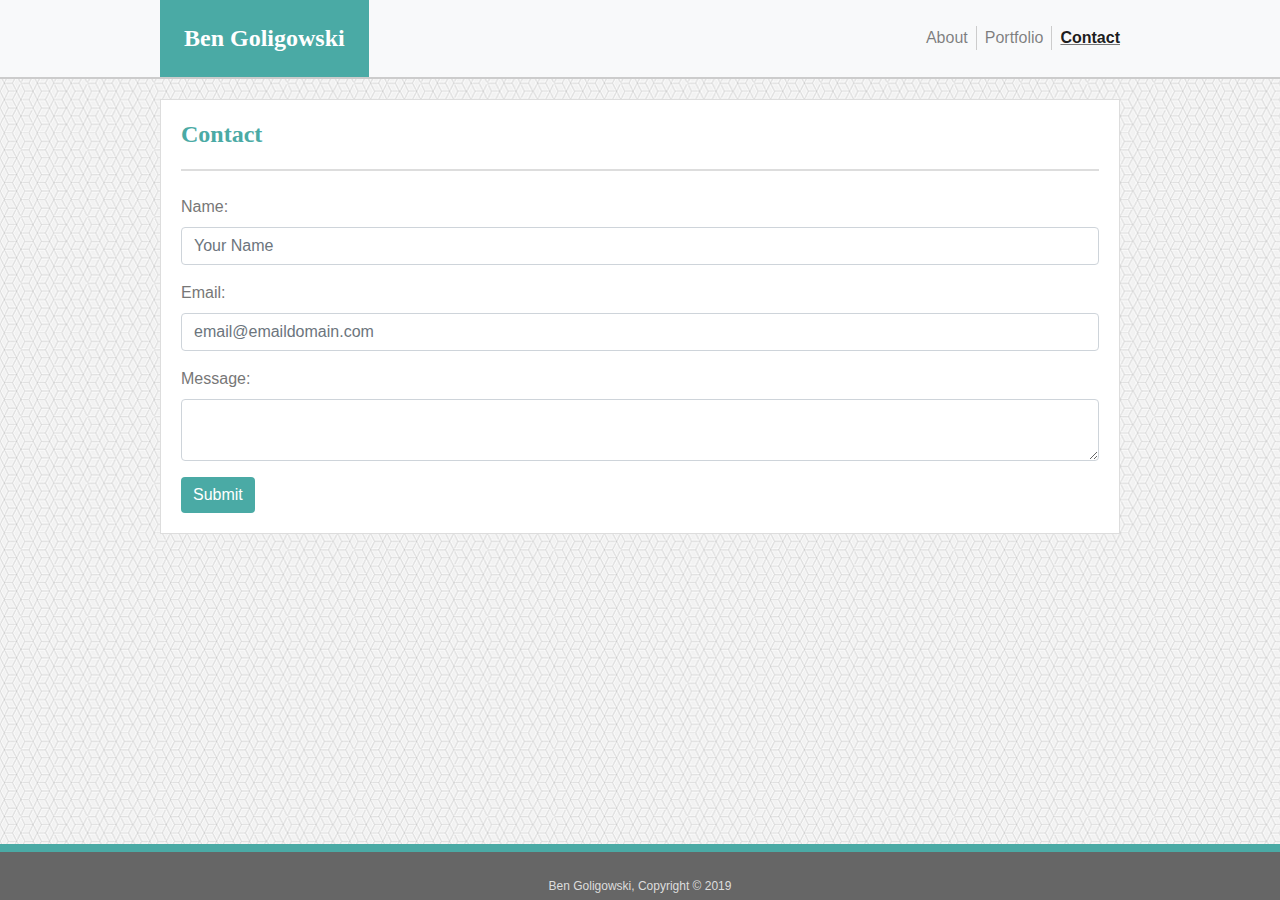
==== contact.html @ 7be6637e "updating the github profile page with contents finally" ====
<!DOCTYPE html>
<!--[if lt IE 7]>      <html class="no-js lt-ie9 lt-ie8 lt-ie7"> <![endif]-->
<!--[if IE 7]>         <html class="no-js lt-ie9 lt-ie8"> <![endif]-->
<!--[if IE 8]>         <html class="no-js lt-ie9"> <![endif]-->
<!--[if gt IE 8]><!-->
<html class="no-js h-100" lang="en-us">
<!--<![endif]-->

<head>
    <meta charset="utf-8">
    <meta http-equiv="X-UA-Compatible" content="IE=edge">
    <title>Contact</title>
    <meta name="description" content="">
    <meta name="viewport" content="width=device-width, initial-scale=1">
    <link rel="stylesheet" href="https://stackpath.bootstrapcdn.com/bootstrap/4.3.1/css/bootstrap.min.css"
        integrity="sha384-ggOyR0iXCbMQv3Xipma34MD+dH/1fQ784/j6cY/iJTQUOhcWr7x9JvoRxT2MZw1T" crossorigin="anonymous">
    <link rel="stylesheet" href="assets/css/style.css">
    <script src="https://code.jquery.com/jquery-3.3.1.slim.min.js"
        integrity="sha384-q8i/X+965DzO0rT7abK41JStQIAqVgRVzpbzo5smXKp4YfRvH+8abtTE1Pi6jizo" crossorigin="anonymous">
    </script>
    <script src="https://cdnjs.cloudflare.com/ajax/libs/popper.js/1.14.7/umd/popper.min.js"
        integrity="sha384-UO2eT0CpHqdSJQ6hJty5KVphtPhzWj9WO1clHTMGa3JDZwrnQq4sF86dIHNDz0W1" crossorigin="anonymous">
    </script>
    <script src="https://stackpath.bootstrapcdn.com/bootstrap/4.3.1/js/bootstrap.min.js"
        integrity="sha384-JjSmVgyd0p3pXB1rRibZUAYoIIy6OrQ6VrjIEaFf/nJGzIxFDsf4x0xIM+B07jRM" crossorigin="anonymous">
    </script>

</head>

<body class="d-flex flex-column h-100">
    <!--[if lt IE 7]>
            <p class="browsehappy">You are using an <strong>outdated</strong> browser. Please <a href="#">upgrade your browser</a> to improve your experience.</p>
        <![endif]-->


    <header id="header">
        <nav id="topNav" class="navbar navbar-expand-sm navbar-light bg-light p-0">
            <div class="container">
                <a href="index.html"><h1 id="topName">Ben Goligowski</h1></a>
                <button class="navbar-toggler" type="button" data-toggle="collapse"
                    data-target="#navbarSupportedContent" aria-controls="navbarSupportedContent" aria-expanded="false"
                    aria-label="Toggle navigation">
                    <span class="navbar-toggler-icon"></span>
                </button>
                <div class="collapse navbar-collapse" id="navbarSupportedContent">
                    <ul class="navbar-nav ml-auto">
                        <li class="nav-item">
                            <a class="nav-link" href="index.html">About</a>
                        </li>
                        <li class="nav-item">
                            <a class="nav-link" href="portfolio.html">Portfolio</a>
                        </li>
                        <li class="nav-item active last">
                            <a class="nav-link last" href="contact.html">Contact<span
                                    class="sr-only">(current)</span></a>
                        </li>
                    </ul>
                </div>
            </div>
        </nav>
    </header>
    <div class="container content">
        <div class="row">
            <div class="col">
                <h2 id="pageTitle">Contact</h2>
                <form class="spacing">
                    <div class="form-group">
                        <label for="name">Name:</label>
                        <input type="text" class="form-control" placeholder="Your Name">
                    </div>
                    <div class="form-group">
                        <label for="exampleInputEmail1">Email:</label>
                        <input type="email" class="form-control" id="exampleInputEmail1" aria-describedby="emailHelp"
                            placeholder="email@emaildomain.com">
                    </div>
                    <div class="form-group">
                        <label for="message">Message:</label>
                        <textarea class="form-control"></textarea>
                    </div>
                    <button id="submit" type="submit" class="btn btn-primary">Submit</button>
                </form>
            </div>
        </div>
    </div>
    <footer class="footer mt-auto text-center">
        Ben Goligowski, Copyright &copy; 2019
    </footer>

    <script src="" async defer></script>
</body>

</html>
---- assets/css/style.css ----
body {
    background-image: url("../images/qbkls/qbkls/qbkls.png");
    background-color: lightslategray;
    font-family: Arial, 'Helvetica Neue', Helvetica, sans-serif;
    color: #777;
}

h1, h2, h3, h4, h5, h6 {
    color: #fff;
    background-color: #4aaaa5;
    font-size: 24px;
    font-weight: bold;
    font-family: Georgia, Times, 'Times New Roman', serif;
}

#header {
    border-bottom: 2px solid #ccc;
    background-color: #fff;
}

#topName {
    margin: 0;
    padding: 1.5rem;
}

#topNav {
    font-family: Arial, 'Helvetica Neue', Helvetica, sans-serif;
}

#topNav ul li {
    border-right: 1px solid #ccc;
}

#topNav ul li.last, .borderReset {
    border: none;
}

#topNav a:hover, #personalLinks li a:hover {
    text-decoration: underline;
    color: green;
}

.nav-link {
    padding: 0 1rem;
}

#topNav ul li a.last {
    padding-right: 0;
}

.active {
    text-decoration: underline;
    font-weight: bold;
}

#pageTitle {
    color: #4aaaa5;
    background-color: #fff;
    border-bottom: 2px solid #ddd;
    padding-bottom: 1.25rem;
}

.paddingReset, .container {
    padding: 0;
}

.content {
    border: 1px solid #ddd;
    margin: 20px auto 40px auto;
    padding: 20px;
    background-color: #fff;
}

.spacing {
    margin: 1.5em 0 0 0;
}

#personalLinks {
    list-style: disc;
    line-height: 1.2em;
    margin-left: 20px;
    padding-inline-start: 0;
}

#personalLinks li a {
    color: #aaa;
}

#submit {
    color: #fff;
    background-color: #4aaaa5;
    border: none;
}

#submit:hover {
    background-color: green;
}

.imgSize {
    width: 165px;
    height: 125px;
}

.imgLink, .card-img {
    width:  inherit;
    height: inherit;
}

.card {
    margin: 0 1.5rem 2rem 0;
}

.card-img-overlay {
    width: inherit;
    margin: 0 auto;
    text-align: center;
    top: initial;
    bottom: 0;
    padding: 0;
}

.card-img-overlay h5 {
    padding: .5rem;
    font-family: Arial, 'Helvetica Neue', Helvetica, sans-serif;
    font-weight: 300;
    font-size: 16px;
}

.card-title {
    margin-bottom: .5rem;
}

footer {
    background-color: #666;
    border-top: 8px solid #4aaaa5;
    color: #ddd;
    font-size: .75em;
    padding: 25px 0 5px 0;
}

@media (min-width: 1200px) {
    .container{
        max-width: 960px;
    }
}
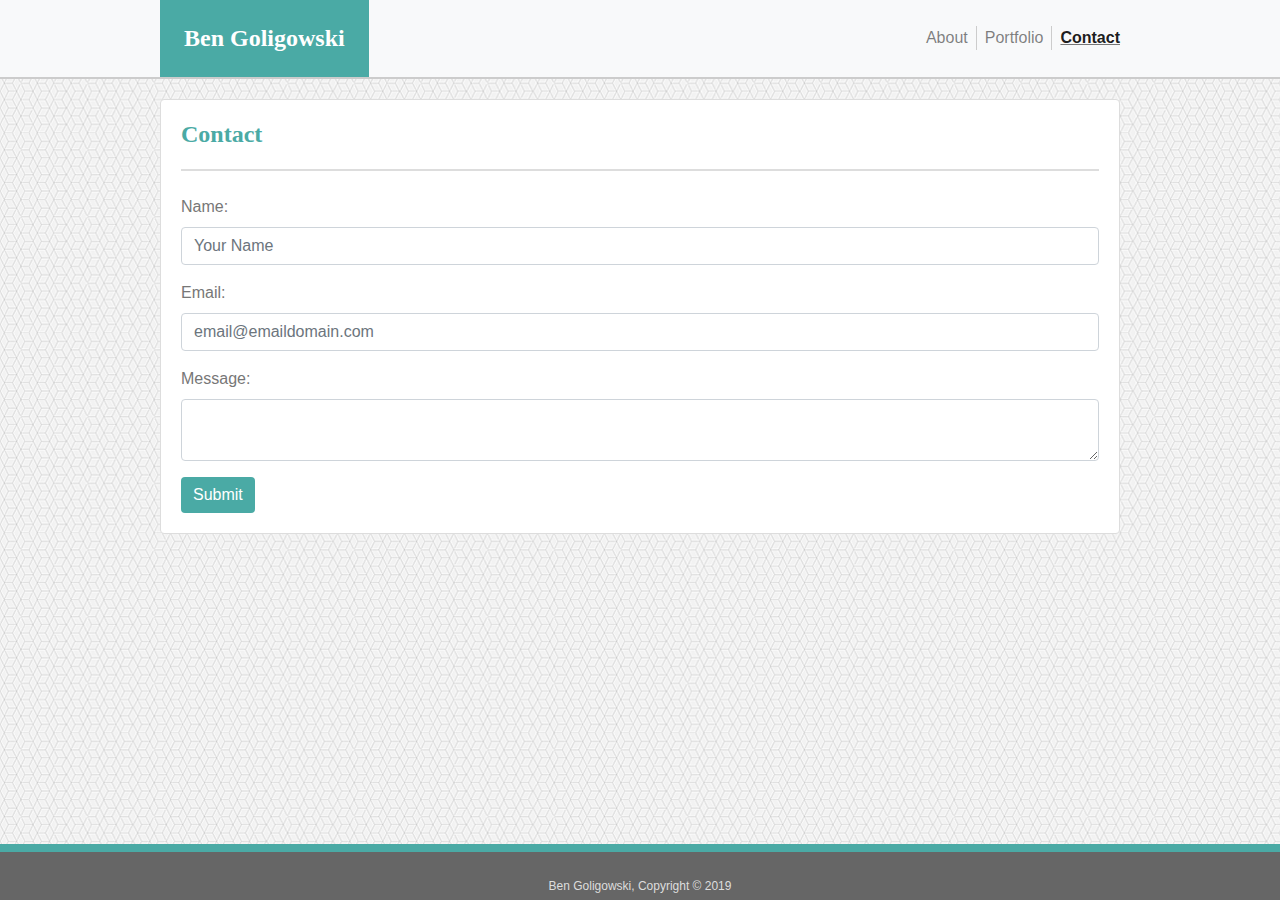
==== commit c2ce4154: "rounded squared corners" ====
--- a/contact.html
+++ b/contact.html
@@ -59,7 +59,7 @@
             </div>
         </nav>
     </header>
-    <div class="container content">
+    <div class="container content rounded">
         <div class="row">
             <div class="col">
                 <h2 id="pageTitle">Contact</h2>
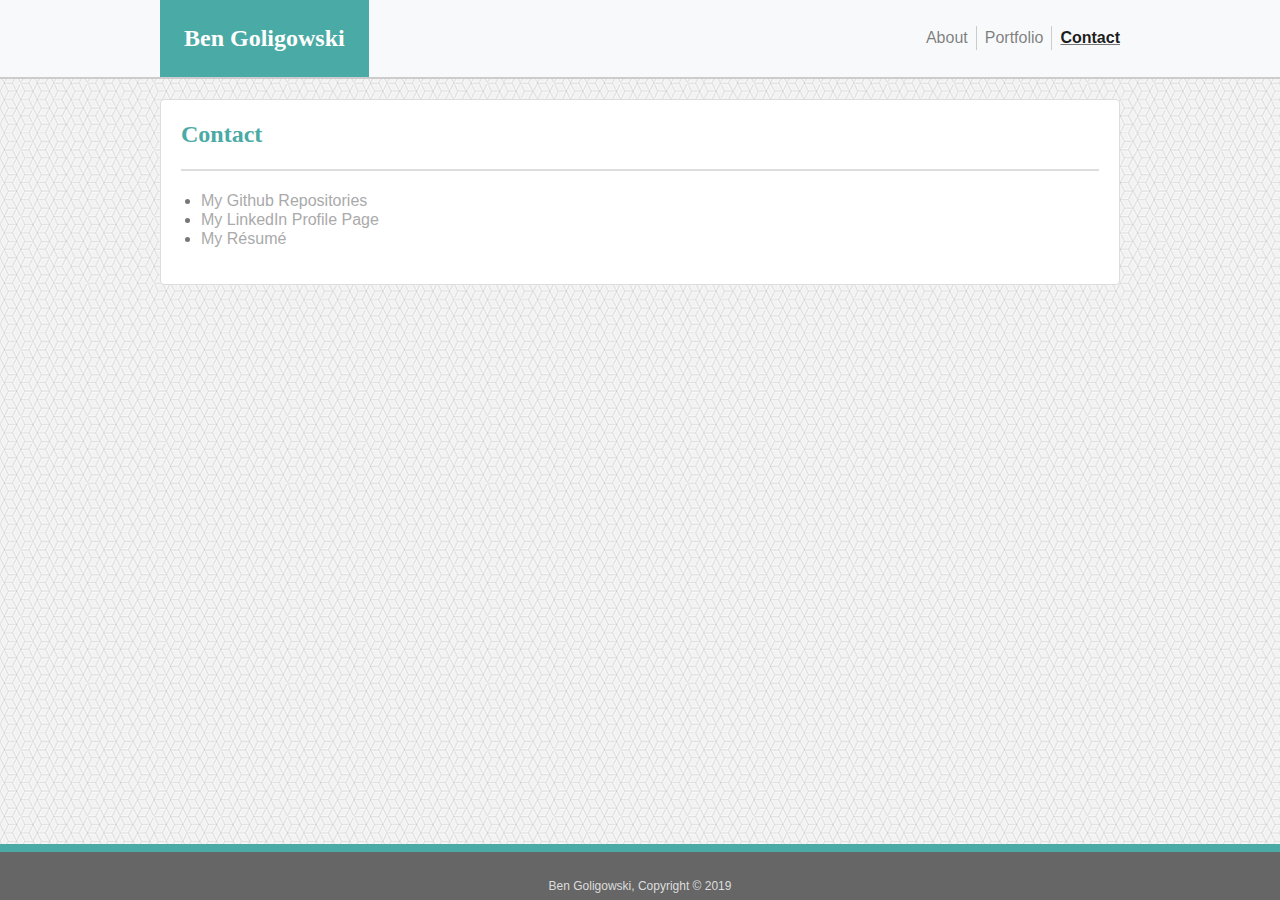
==== commit d3e6b268: "changes to where stuff if laid out" ====
--- a/contact.html
+++ b/contact.html
@@ -63,22 +63,11 @@
         <div class="row">
             <div class="col">
                 <h2 id="pageTitle">Contact</h2>
-                <form class="spacing">
-                    <div class="form-group">
-                        <label for="name">Name:</label>
-                        <input type="text" class="form-control" placeholder="Your Name">
-                    </div>
-                    <div class="form-group">
-                        <label for="exampleInputEmail1">Email:</label>
-                        <input type="email" class="form-control" id="exampleInputEmail1" aria-describedby="emailHelp"
-                            placeholder="email@emaildomain.com">
-                    </div>
-                    <div class="form-group">
-                        <label for="message">Message:</label>
-                        <textarea class="form-control"></textarea>
-                    </div>
-                    <button id="submit" type="submit" class="btn btn-primary">Submit</button>
-                </form>
+                <ul id="personalLinks">
+                    <li><a href="https://github.com/btgoligowski24?tab=repositories" target="_blank" title="Github.io Repos">My Github Repositories</a></li>
+                    <li><a href="https://www.linkedin.com/in/ben-goligowski-54331228/" target="_blank" title="LinkedIn Profile Page">My LinkedIn Profile Page</a></li>
+                    <li><a href="assets/files/Resume 1.1_09082019.pdf" target="_blank" title="My Resume">My R&#233;sum&#233;</a></li>
+                </ul>
             </div>
         </div>
     </div>
--- a/assets/css/style.css
+++ b/assets/css/style.css
@@ -80,6 +80,7 @@
     line-height: 1.2em;
     margin-left: 20px;
     padding-inline-start: 0;
+    margin-top: 20px;
 }
 
 #personalLinks li a {
